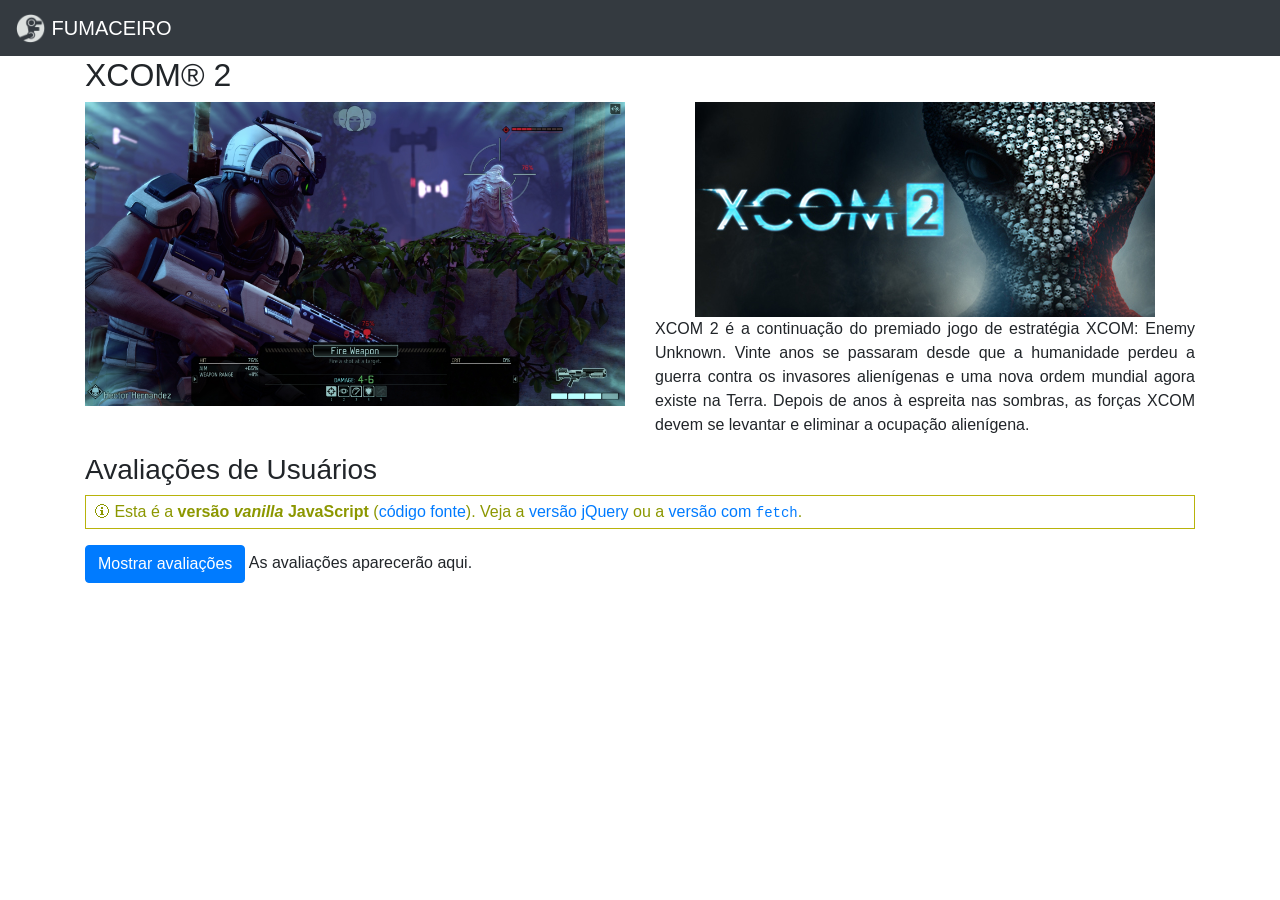
==== index.html @ ddec0222 "Inserir" ====
<!DOCTYPE html>
<html>
  <head>
    <meta charset="utf-8">
    <meta name="viewport" content="width=device-width, initial-scale=1">
    <title>Boas-vindas ao Fumaceiro</title>
    <link rel="icon" href="img/logo-fumaceiro.png">
    <link rel="stylesheet" href="css/bootstrap.css">
    <link rel="stylesheet" href="css/styles.css">
  </head>
  <body>
    <nav class="navbar navbar-dark bg-dark">
      <a class="navbar-brand" href="#">
        <img src="img/logo-fumaceiro-light.png" width="30" height="30" class="d-inline-block align-top" alt="">
        FUMACEIRO
      </a>
    </nav>
    <div class="container">
      <div class="row">
        <div class="col">
          <h2>XCOM® 2</h2>
        </div>
      </div>
      <div class="row">
        <div class="col">
          <img src="img/xcom-image-1.jpg" alt="Imagem do jogo XCOM 2" class="game-image">
        </div>
        <div class="col game-meta">
          <img src="img/xcom-logo.jpg" alt="Logo do jogo XCOM 2" class="game-logo">
          <p>
            XCOM 2 é a continuação do premiado jogo de estratégia
            XCOM: Enemy Unknown. Vinte anos se passaram desde que a
            humanidade perdeu a guerra contra os invasores alienígenas
            e uma nova ordem mundial agora existe na Terra. Depois de
            anos à espreita nas sombras, as forças XCOM devem se levantar
            e eliminar a ocupação alienígena.
          </p>
        </div>
      </div>
      <div class="row">
        <div class="col">
          <h3>Avaliações de Usuários</h3>
          <p class="nota"> Esta é a <strong>versão <em>vanilla</em>
            JavaScript</strong> (<a href="js/main-vanilla.js" target="_blank">código fonte</a>).
            Veja a <a href="index-jquery.html">versão jQuery</a>
            ou a <a href="index-fetch.html">versão com <code>fetch</code></a>.
          </p>
          <div id="reviews">
            <button class="btn btn-primary" id="show-reviews">Mostrar avaliações</button>
            As avaliações aparecerão aqui.
          </div>
        </div>
      </div>
    </div>
    <!--
    <script src="js/jquery.js" charset="utf-8"></script>
    <script src="js/main-jquery.js" charset="utf-8"></script>
    -->
    <script src="js/main-vanilla.js" charset="utf-8"></script>
  </body>
</html>
---- css/styles.css ----
.game-image {
  max-width: 100%;
}

.game-logo, .game-meta {
  max-width: 100%;
}

.game-meta {
  text-align: justify;
}

@media (min-width: 487px) {
  .game-logo {
    display: block;
    margin: 0 auto;
  }
}

.review {
  display: flex;
  flex-direction: column;
}

p.nota {
    color: #8c9700;
    border: 1px solid #b8b30b;
    padding: 0.25em 0.5em;
}

p.nota::before {
    content: "🛈";
}

.review h3 {
  font-size: 1em;
}

.review small {
  position: absolute;
  right: 15px;
  color: #aaa;
}

.review p {
  clear: right;
  border: 1px solid silver;
  border-radius: 8px;
  padding: 0.25em 0.5em;
  background: #f8f8f8;
  position: relative;
}

.review.recomenda p {
  border-color: #9999ff;
}

.review.nao-recomenda p {
  border-color: #ffaaaa;
}

.review p::before {
  content: "";
  position: absolute;
  left: 4px;
  top: -10px;
  width: 0;
  height: 0;
  opacity: 0.5;
  border-style: solid;
  border-width: 10px 0 0 10px;
  border-color: transparent transparent transparent #ddd;
}

.review.recomenda p::before {
  border-left-color: #9999ff;
}

.review.nao-recomenda p::before {
  border-left-color: #ffaaaa;
}
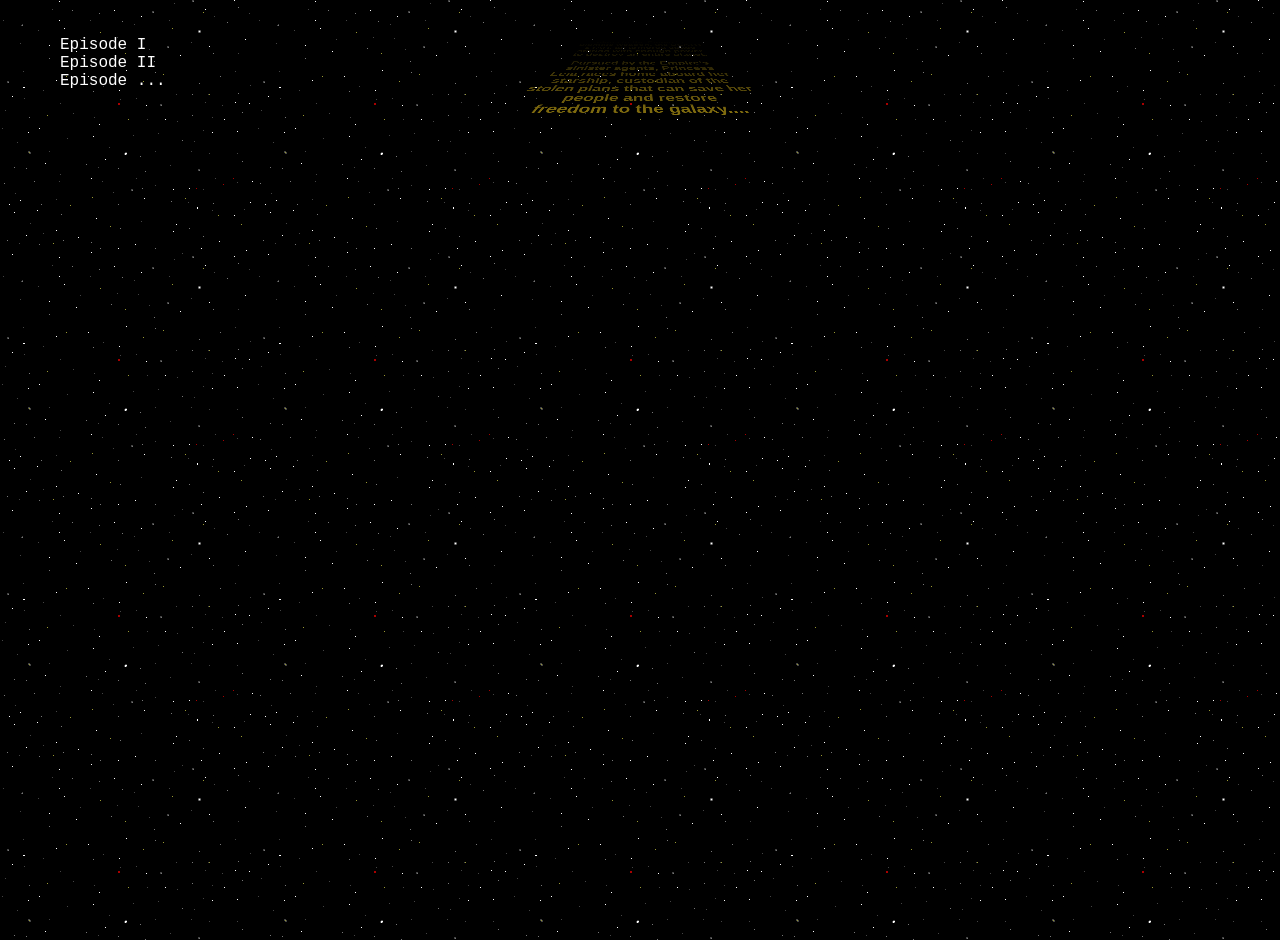
==== commit ba620dfd: "inicio" ====
--- a/index.html
+++ b/index.html
@@ -2,60 +2,54 @@
 <html>
   <head>
     <meta charset="utf-8">
-    <meta name="viewport" content="width=device-width, initial-scale=1">
-    <title>Boas-vindas ao Fumaceiro</title>
-    <link rel="icon" href="img/logo-fumaceiro.png">
-    <link rel="stylesheet" href="css/bootstrap.css">
-    <link rel="stylesheet" href="css/styles.css">
+    <title>Star Wars Intros</title>
+    <link rel="stylesheet" href="estilos.css">
+    <link rel="shortcut icon" href="imgs/favicon.png">
   </head>
   <body>
-    <nav class="navbar navbar-dark bg-dark">
-      <a class="navbar-brand" href="#">
-        <img src="img/logo-fumaceiro-light.png" width="30" height="30" class="d-inline-block align-top" alt="">
-        FUMACEIRO
-      </a>
+    <nav id="filmes">
+      <ul>
+        <!-- vamos usar esse atributo "data-id-episodio" pra saber para
+             a qual filme cada <li> se refere para saber qual intro carregar
+             quando o <li> for clicado -->
+        <li data-id-episodio="1">Episode I</li>
+        <li data-id-episodio="2">Episode II</li>
+        <li data-id-episodio="X">Episode ...</li>
+      </ul>
     </nav>
-    <div class="container">
-      <div class="row">
-        <div class="col">
-          <h2>XCOM® 2</h2>
-        </div>
+
+    <main>
+      <div class="container">
+        <pre id="intro" class="animacao-subindo">
+          Episode I
+          THE PHANTOM MENACE
+
+          It is a period of civil war.
+          Rebel spaceships, striking
+          from a hidden base, have won
+          their first victory against
+          the evil Galactic Empire.
+
+          During the battle, Rebel
+          spies managed to steal secret
+          plans to the Empire's
+          ultimate weapon, the DEATH
+          STAR, an armored space
+          station with enough power
+          to destroy an entire planet.
+
+          Pursued by the Empire's
+          sinister agents, Princess
+          Leia races home aboard her
+          starship, custodian of the
+          stolen plans that can save her
+          people and restore
+          freedom to the galaxy....
+        </pre>
       </div>
-      <div class="row">
-        <div class="col">
-          <img src="img/xcom-image-1.jpg" alt="Imagem do jogo XCOM 2" class="game-image">
-        </div>
-        <div class="col game-meta">
-          <img src="img/xcom-logo.jpg" alt="Logo do jogo XCOM 2" class="game-logo">
-          <p>
-            XCOM 2 é a continuação do premiado jogo de estratégia
-            XCOM: Enemy Unknown. Vinte anos se passaram desde que a
-            humanidade perdeu a guerra contra os invasores alienígenas
-            e uma nova ordem mundial agora existe na Terra. Depois de
-            anos à espreita nas sombras, as forças XCOM devem se levantar
-            e eliminar a ocupação alienígena.
-          </p>
-        </div>
-      </div>
-      <div class="row">
-        <div class="col">
-          <h3>Avaliações de Usuários</h3>
-          <p class="nota"> Esta é a <strong>versão <em>vanilla</em>
-            JavaScript</strong> (<a href="js/main-vanilla.js" target="_blank">código fonte</a>).
-            Veja a <a href="index-jquery.html">versão jQuery</a>
-            ou a <a href="index-fetch.html">versão com <code>fetch</code></a>.
-          </p>
-          <div id="reviews">
-            <button class="btn btn-primary" id="show-reviews">Mostrar avaliações</button>
-            As avaliações aparecerão aqui.
-          </div>
-        </div>
-      </div>
-    </div>
-    <!--
-    <script src="js/jquery.js" charset="utf-8"></script>
-    <script src="js/main-jquery.js" charset="utf-8"></script>
-    -->
-    <script src="js/main-vanilla.js" charset="utf-8"></script>
+    </main>
+
+    <script src="js/starwars.js" charset="utf-8"></script>
+    <script src="js/reinicia-animacao.js" charset="utf-8"></script>
   </body>
 </html>
--- a/estilos.css
+++ b/estilos.css
@@ -0,0 +1,66 @@
+html, body, main {
+  height: 100%;
+}
+
+body {
+  overflow: hidden;
+  background-color: black;
+  background-image: url(imgs/stars.gif);
+}
+
+main {
+  perspective: 200px;
+  perspective-origin: 50% 0;
+  text-align: center;
+  -webkit-mask-image: linear-gradient(to bottom, transparent, black 16%);
+  mask-image: linear-gradient(to bottom, transparent, black 16%);
+}
+
+.container {
+  transform-origin: 50% 0%;
+  transform-style: preserve-3d;
+  transform: rotateX(75deg);
+}
+
+.container > pre {
+  font-family: "Arial", "FreeSans", sans-serif;
+  color: #ffd61d;
+  font-weight: bold;
+  font-size: 40px;
+  text-align: center;
+  white-space: pre-line;
+  line-height: 1.1em;
+}
+
+.animacao-subindo {
+  animation: subindo 50s linear 0s infinite forwards;
+}
+
+@keyframes subindo {
+  from {
+    transform: translate3d(0, 0px, -200px);
+  }
+  to {
+    transform: translate3d(0, -115%, -200px);
+  }
+}
+
+#filmes {
+  position: absolute;
+  left: 20px;
+  top: 20px;
+  z-index: 1;
+  color: white;
+}
+
+#filmes li {
+  list-style-type: none;
+  padding-right: 20px;
+  cursor: pointer;
+  font-family: 'Courier New', monospace;
+}
+
+#filmes li:hover {
+  color: cornflowerblue;
+  text-decoration: underline;
+}
